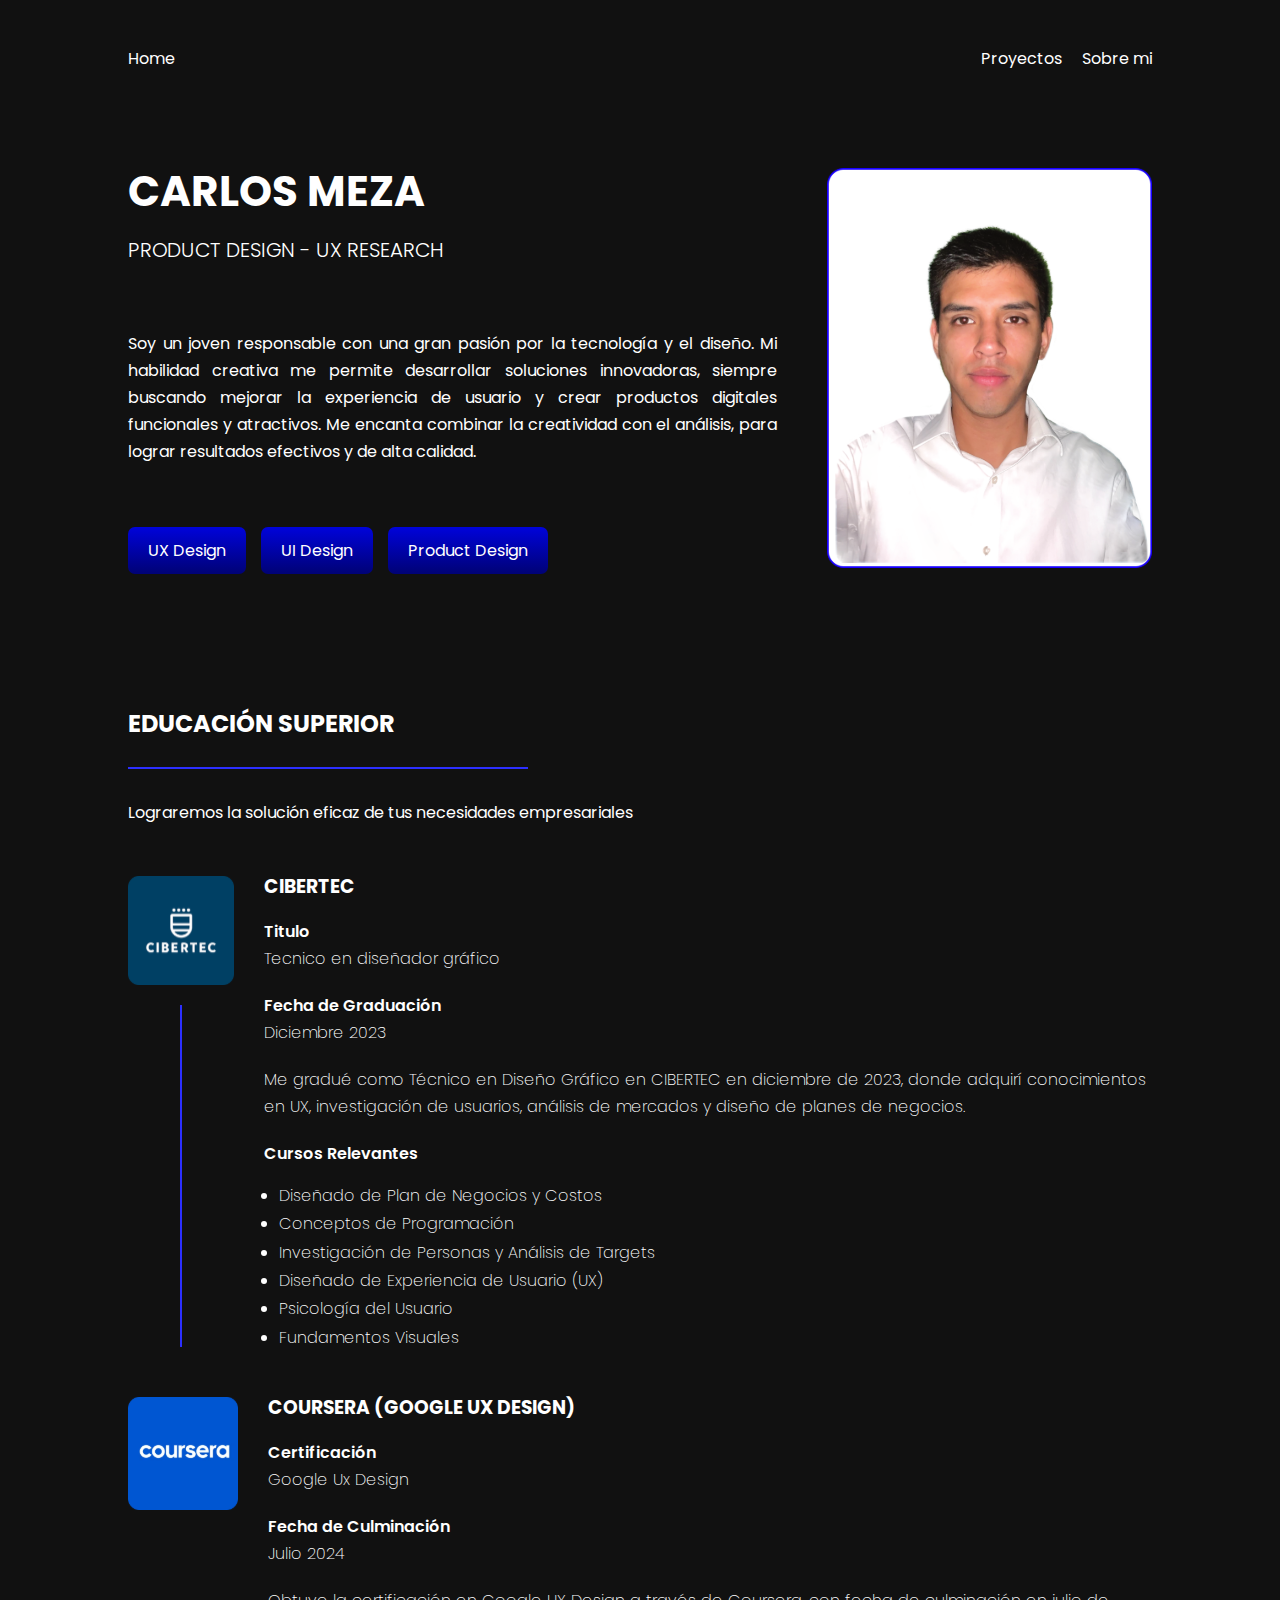
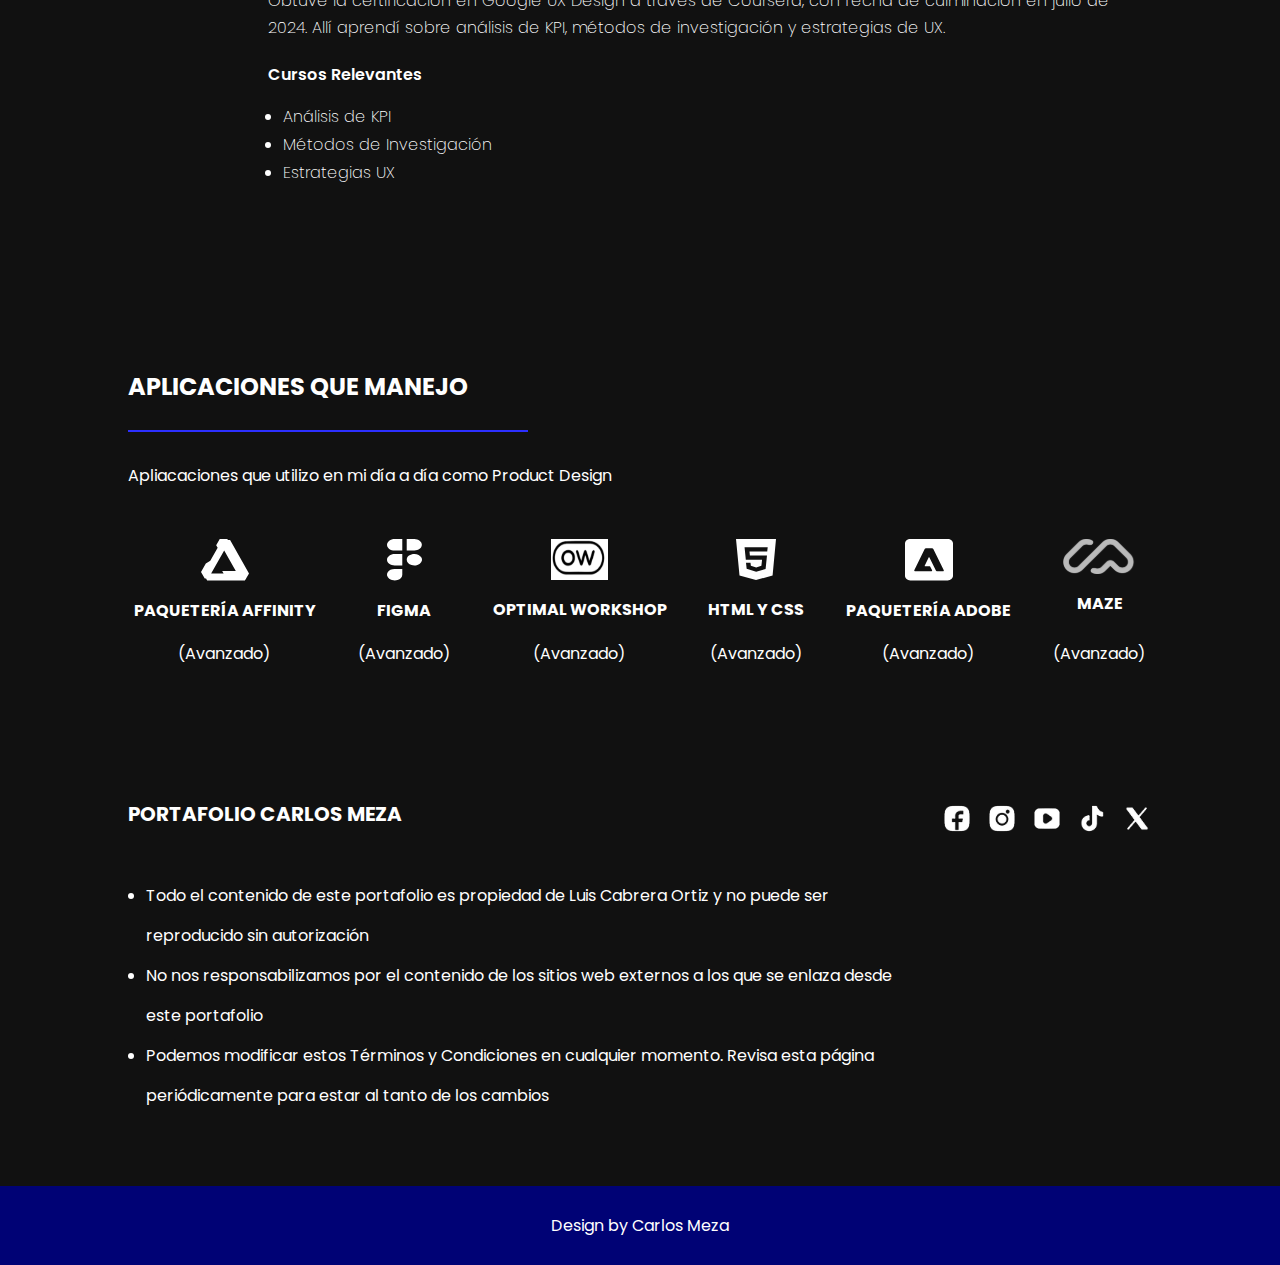
==== Pages/about.html @ 3fe1540d "Nueva Seccion" ====
<!DOCTYPE html>
<html lang="es">
<head>
    <!-- METAINFO -->
    <meta charset="UTF-8">
    <meta name="viewport" content="width=device-width, initial-scale=1.0">
    
    <!-- TIPOGRAFIA -->
    <link rel="preconnect" href="https://fonts.googleapis.com">
    <link rel="preconnect" href="https://fonts.gstatic.com" crossorigin>
    <link href="https://fonts.googleapis.com/css2?family=Poppins:ital,wght@0,100;0,200;0,300;0,400;0,500;0,600;0,700;0,800;0,900;1,100;1,200;1,300;1,400;1,500;1,600;1,700;1,800;1,900&display=swap" rel="stylesheet">

    <!-- ESTILOS -->
    <link rel="stylesheet" href="../Styles/Normalize.css">
    <link rel="stylesheet" href="../Styles/Default.css">
    <link rel="stylesheet" href="../Styles/About.css">
    <link rel="stylesheet" href="../Styles/Nav.css">
    <link rel="stylesheet" href="../Styles/Footer.css">

    <title>About me | Jose</title>
</head>
<body>
    <header>
        <nav>
            <ul class="enlaces__content content">
                <li><a href="../index.html">Home</a></li>
                <li><a href="#">Proyectos</a></li>
                <li><a href="./about.html">Sobre mi</a></li>
            </ul>
        </nav>
        <div class="banner">
            <div class="banner__content content">
                <div class="banner__info">
                    <h1 class="banner__title">Carlos Meza</h1>
                    <p class="banner__cargo">Product design - Ux Research</p>
                    <p class="banner__descripcion">
                        Soy un joven responsable con una gran pasión por la tecnología y el diseño. Mi habilidad creativa me permite desarrollar soluciones innovadoras, siempre buscando mejorar la experiencia de usuario y crear productos digitales funcionales y atractivos. Me encanta combinar la creatividad con el análisis, para lograr resultados efectivos y de alta calidad.
                    </p>
                    <ul>
                        <li><p>UX Design</p></li>
                        <li><p>UI Design</p></li>
                        <li><p>Product Design</p></li>
                    </ul>
                </div>
                <div class="banner__img">
                    <img src="../Media/SOBRE MI/image 209.svg" alt="">
                </div>
            </div>
        </div>
    </header>
    <main>
        <section class="section section--education">
            <div class="content">
                <h2 class="section__title">Educación Superior</h2>
                <p>Lograremos la solución eficaz de tus necesidades empresariales</p>
                <div class="cards--education">
                    <div class="card">
                        <div class="card__img">
                            <img src="../Media/SOBRE MI/image 210.svg" alt="">
                            <div class="content__line">
                                <div class="line"></div>
                            </div>
                        </div>
                        <div class="card__info">
                            <h3 class="card__title">Cibertec</h3>
                            <div class="info__group">
                                <p class="card__subtitle">Titulo</p>
                                <p>Tecnico en diseñador gráfico</p>
                            </div>
                            <div class="info__group">
                                <p class="card__subtitle">Fecha de Graduación</p>
                                <p>Diciembre 2023</p>
                            </div>
                            <p>
                                Me gradué como Técnico en Diseño Gráfico en CIBERTEC en diciembre de 2023, donde adquirí conocimientos en UX, investigación de usuarios, análisis de mercados y diseño de planes de negocios.
                            </p>
                            <p class="card__subtitle">Cursos Relevantes</p>
                            <ul>
                                <li>Diseñado de Plan de Negocios y Costos</li>
                                <li>Conceptos de Programación</li>
                                <li>Investigación de Personas y Análisis de Targets</li>
                                <li>Diseñado de Experiencia de Usuario (UX)</li>
                                <li>Psicología del Usuario</li>
                                <li>Fundamentos Visuales</li>
                            </ul>
                        </div>
                    </div>
                    <div class="card">
                        <div class="card__img">
                            <img src="../Media/SOBRE MI/image 211.svg" alt="">
                        </div>
                        <div class="card__info">
                            <h3 class="card__title">Coursera (Google ux Design)</h3>
                            <div class="info__group">
                                <p class="card__subtitle">Certificación</p>
                                <p>Google Ux Design</p>
                            </div>
                            <div class="info__group">
                                <p class="card__subtitle">Fecha de Culminación</p>
                                <p>Julio  2024</p>
                            </div>
                            <p>
                                Obtuve la certificación en Google UX Design a través de Coursera, con fecha de culminación en julio de 2024. Allí aprendí sobre análisis de KPI, métodos de investigación y estrategias de UX.
                            </p>
                            <p class="card__subtitle">Cursos Relevantes </p>
                            <ul>
                                <li>Análisis de KPI</li>
                                <li>Métodos de Investigación</li>
                                <li>Estrategias  UX</li>
                            </ul>
                        </div>
                    </div>
                </div>
            </div>
        </section>
        <section class="section section--app">
            <div class="content">
                <h2 class="section__title">Aplicaciones que manejo</h2>
                <p>Apliacaciones que utilizo en mi día a día como Product Design</p>
                <div class="cards__app">
                    <div class="card">
                        <div class="card__img">
                            <img src="../Media/SOBRE MI/Vector-2.svg" alt="">
                        </div>
                        <div class="card__info">
                            <p class="card__title">Paquetería Affinity </p>
                            <p class="card__level">(Avanzado)</p>
                        </div>
                    </div>
                    <div class="card">
                        <div class="card__img">
                            <img src="../Media/SOBRE MI/Vector-3.svg" alt="">
                        </div>
                        <div class="card__info">
                            <p class="card__title">Figma</p>
                            <p class="card__level">(Avanzado)</p>
                        </div>
                    </div>
                    <div class="card">
                        <div class="card__img">
                            <img src="../Media/SOBRE MI/image 15.svg" alt="">
                        </div>
                        <div class="card__info">
                            <p class="card__title">optimal workshop</p>
                            <p class="card__level">(Avanzado)</p>
                        </div>
                    </div>
                    <div class="card">
                        <div class="card__img">
                            <img src="../Media/SOBRE MI/Vector-1.svg" alt="">
                        </div>
                        <div class="card__info">
                            <p class="card__title">HTML y CSS</p>
                            <p class="card__level">(Avanzado)</p>
                        </div>
                    </div>
                    <div class="card">
                        <div class="card__img">
                            <img src="../Media/SOBRE MI/Vector.svg" alt="">
                        </div>
                        <div class="card__info">
                            <p class="card__title">Paquetería Adobe</p>
                            <p class="card__level">(Avanzado)</p>
                        </div>
                    </div>
                    <div class="card">
                        <div class="card__img">
                            <img src="../Media/SOBRE MI/image 16.svg" alt="">
                        </div>
                        <div class="card__info">
                            <p class="card__title">Maze</p>
                            <p class="card__level">(Avanzado)</p>
                        </div>
                    </div>
                </div>
            </div>
        </section>
    </main>
    <footer class="footer">
        <div class="footer__content content">
            <div class="footer__info">
                <h3 class="footer__title">Portafolio Carlos Meza</h3>
                <ul>
                    <li>Todo el contenido de este portafolio es propiedad de Luis Cabrera Ortiz y no puede ser reproducido sin autorización</li>
                    <li>No nos responsabilizamos por el contenido de los sitios web externos a los que se enlaza desde este portafolio</li>
                    <li>Podemos modificar estos Términos y Condiciones en cualquier momento. Revisa esta página periódicamente para estar al tanto de los cambios</li>
                </ul>
            </div>
            <div class="footer__enlaces">
                <ul>
                    <li><a href="#"><img src="../Media/Home/facebo.png" alt=""></a></li>
                    <li><a href="#"><img src="../Media/Home/instagram.png" alt=""></a></li>
                    <li><a href="#"><img src="../Media/Home/youtube.png" alt=""></a></li>
                    <li><a href="#"><img src="../Media/Home/tiktok.png" alt=""></a></li>
                    <li><a href="#"><img src="../Media/Home/x.png" alt=""></a></li>
                </ul>
            </div>
        </div>
        <div class="footer__sign">
            <p>Design by <span>Carlos Meza</span></p>
        </div>
    </footer>
</body>
</html>
---- Styles/Default.css ----
:root{
    --bg-color:     #111111;
    --primary-color:#2C2FFF;
    --blue:         #0003DB;
    --dark-blue:    #000275;
    --yellow:       #FFBB00;
    --dark-yellow:  #483500;
    --white:        #ffffff;
    --black:        #000000;

    --primary-font: 'Poppins';
}

html{
    box-sizing: border-box;
    font-size: 62.5%;
}
*,*::before,*::after{
    box-sizing: inherit;
}
body{
    font-family: var(--primary-font);
    font-size: 1.6rem;
    background-color: var(--bg-color);
    color: var(--white);
}
ul{
    list-style: none;
    padding: 0px;
    margin: 0px;
}
img{
    width: 100%;
    object-fit: cover;
    display: block;
}
a{
    display: inline-block;
    text-decoration: none;
}
.content{
    max-width: 1024px;
    margin: 0 auto;
    width: 90%;
}
.section{
    padding: 7rem 0px;
}
.section .section__title{
    text-transform: uppercase;
    max-width: 400px;
    border-bottom: 2px solid var(--primary-color);
    padding-bottom: 3rem;
    margin-bottom: 3rem;
}
h1,h2,h3{
    margin: 0px;
}
p{
    line-height: 2.7rem;
}
---- Styles/About.css ----
/* :::::::::: HEADER ::::::::::*/
/* BANNER */
.banner{
    padding: 5rem 0px;
}
.banner .banner__info{
    display: flex;
    flex-direction: column;
}
.banner .banner__content{
    display: grid;
    grid-template-columns: 2fr 1fr;
    column-gap: 5rem;
}
.banner .banner__title{
    text-transform: uppercase;
    font-size: 4.2rem;
}
.banner .banner__cargo{
    text-transform: uppercase;
    font-size: 2rem;
    font-weight: 300;
}
.banner .banner__descripcion{
    text-align: justify;
    padding: 3rem 0px;
}
.banner ul{
    display: flex;
    column-gap: 1.5rem;
    margin-top: auto;
}
.banner ul p{
    background: linear-gradient(to bottom, var(--blue), var(--dark-blue));
    padding: 1rem 2rem;
    border-radius: 7px;
}
@media(max-width:768px){
    .banner{
        padding: 0px;
    }
    .banner .banner__content{
        display: flex;
        flex-direction: column-reverse;
        row-gap: 7rem;
    }
    .banner .banner__img{
        max-width: 300px;
        margin: 0 auto;
    }
}
@media(max-width:480px){
    .banner .banner__img{
        max-width: 200px;
        margin: 0 auto;
    }
    .banner__title,
    .banner__cargo{
        text-align: center;
    }
    .banner .banner__title{
        font-size: 3.2rem;
    }
    .banner ul{
        justify-content: center;
    }
    .banner ul p{
        font-size: 1.2rem;
    }
}

/* :::::::::: SECTION:EDUCATION ::::::::::*/
.section--education .cards--education{
    display: flex;
    flex-direction: column;
    row-gap: 5rem;
    margin: 5rem 0px;
}
.cards--education .card{
    display: flex;
    column-gap: 3rem;
}
.cards--education .card__img{
    display: flex;
    flex-direction: column;
}
.cards--education .card__img .content__line{
    display: flex;
    height: 100%;
    justify-content: center;
    margin-top: 2rem;
    position: relative;
}
.cards--education .content__line .line{
    content: "";
    height: 100%;
    width: 2px;
    background-color: var(--primary-color);
}
.cards--education .card__title{
    text-transform: uppercase;
}
.cards--education .card__info{
    display: flex;
    flex-direction: column;
    row-gap: 2rem;
}
.cards--education .card__info p,
.cards--education .card__info li{
    margin: 0px;
    font-weight: 200;
}
.cards--education .card__info .card__subtitle{
    font-weight: 600;
}
.cards--education .card__info ul{
    padding-left: 1.5rem;
    display: flex;
    flex-direction: column;
    row-gap: 1rem;
    list-style: disc;
}
@media(max-width:480px){
    .cards--education .card__info p{
        text-align: justify;
    }
}

/* :::::::::: SECTION:APP ::::::::::*/
.section--app .cards__app{
    display: flex;
    flex-wrap: wrap;
    margin: 5rem 0px;
    column-gap: 3rem;
    row-gap: 5rem;
}
.section--app .cards__app .card{
    flex-grow: 1;
    display: flex;
    flex-direction: column;
    align-items: center;
    text-align: center;
}
.section--app .cards__app .card__title{
    text-transform: uppercase;
    font-weight: 700;
}
.section--app .cards__app img{
    max-width: 10rem;
}
.section--app .cards__app .card__info{
    flex-grow: 1;
    display: flex;
    flex-direction: column;
}
.section--app .cards__app .card__level{
    margin-top: auto;
}
@media(max-width:480px){
    .section--app .cards__app{
        display: grid;
        grid-template-columns: repeat(2,1fr);
    }
}
---- Styles/Nav.css ----
/* NAV */
.enlaces__content{
    display: flex;
    justify-content: flex-end;
    column-gap: 2rem;
}
.enlaces__content a{
    color: var(--white);
    padding: 5rem 0px;
}
.enlaces__content li:first-child{
    margin-right: auto;
}
@media(max-width:480px){
    .enlaces__content{
        justify-content: center;
    }
    .enlaces__content li:first-child{
        margin-right: 0px;
    }
}
---- Styles/Footer.css ----
/* :::::::::: FOOTER :::::::::: */
.footer__content{
    display: flex;
    column-gap: 5rem;
}
/* INFO */
.footer__info .footer__title{
    text-transform: uppercase;
    font-size: 2rem;
}
.footer__info ul{
    margin: 5rem 0px 0px 1.8rem;
    list-style: disc;
    line-height: 4rem;
    display: flex;
    flex-direction: column;
}
/* ENLACES */
.footer__content{
    padding-bottom: 7rem;
}
.footer__enlaces ul{
    display: flex;
    column-gap: 1.5rem;
}
.footer__enlaces ul img{
    width: 3rem;
}
.footer__sign{
    width: 100%;
    background-color: var(--dark-blue);
    text-align: center;
    padding: 1rem 0px;
}
@media(max-width:480px){
    .footer__content{
        flex-direction: column;
    }
    .footer__info ul{
        margin: 3rem 0px 0px 1.8rem;
        text-align: justify;
        row-gap: 2rem;
    }
    .footer__enlaces ul{
        margin-top: 3rem;
        justify-content: center;
    }
}
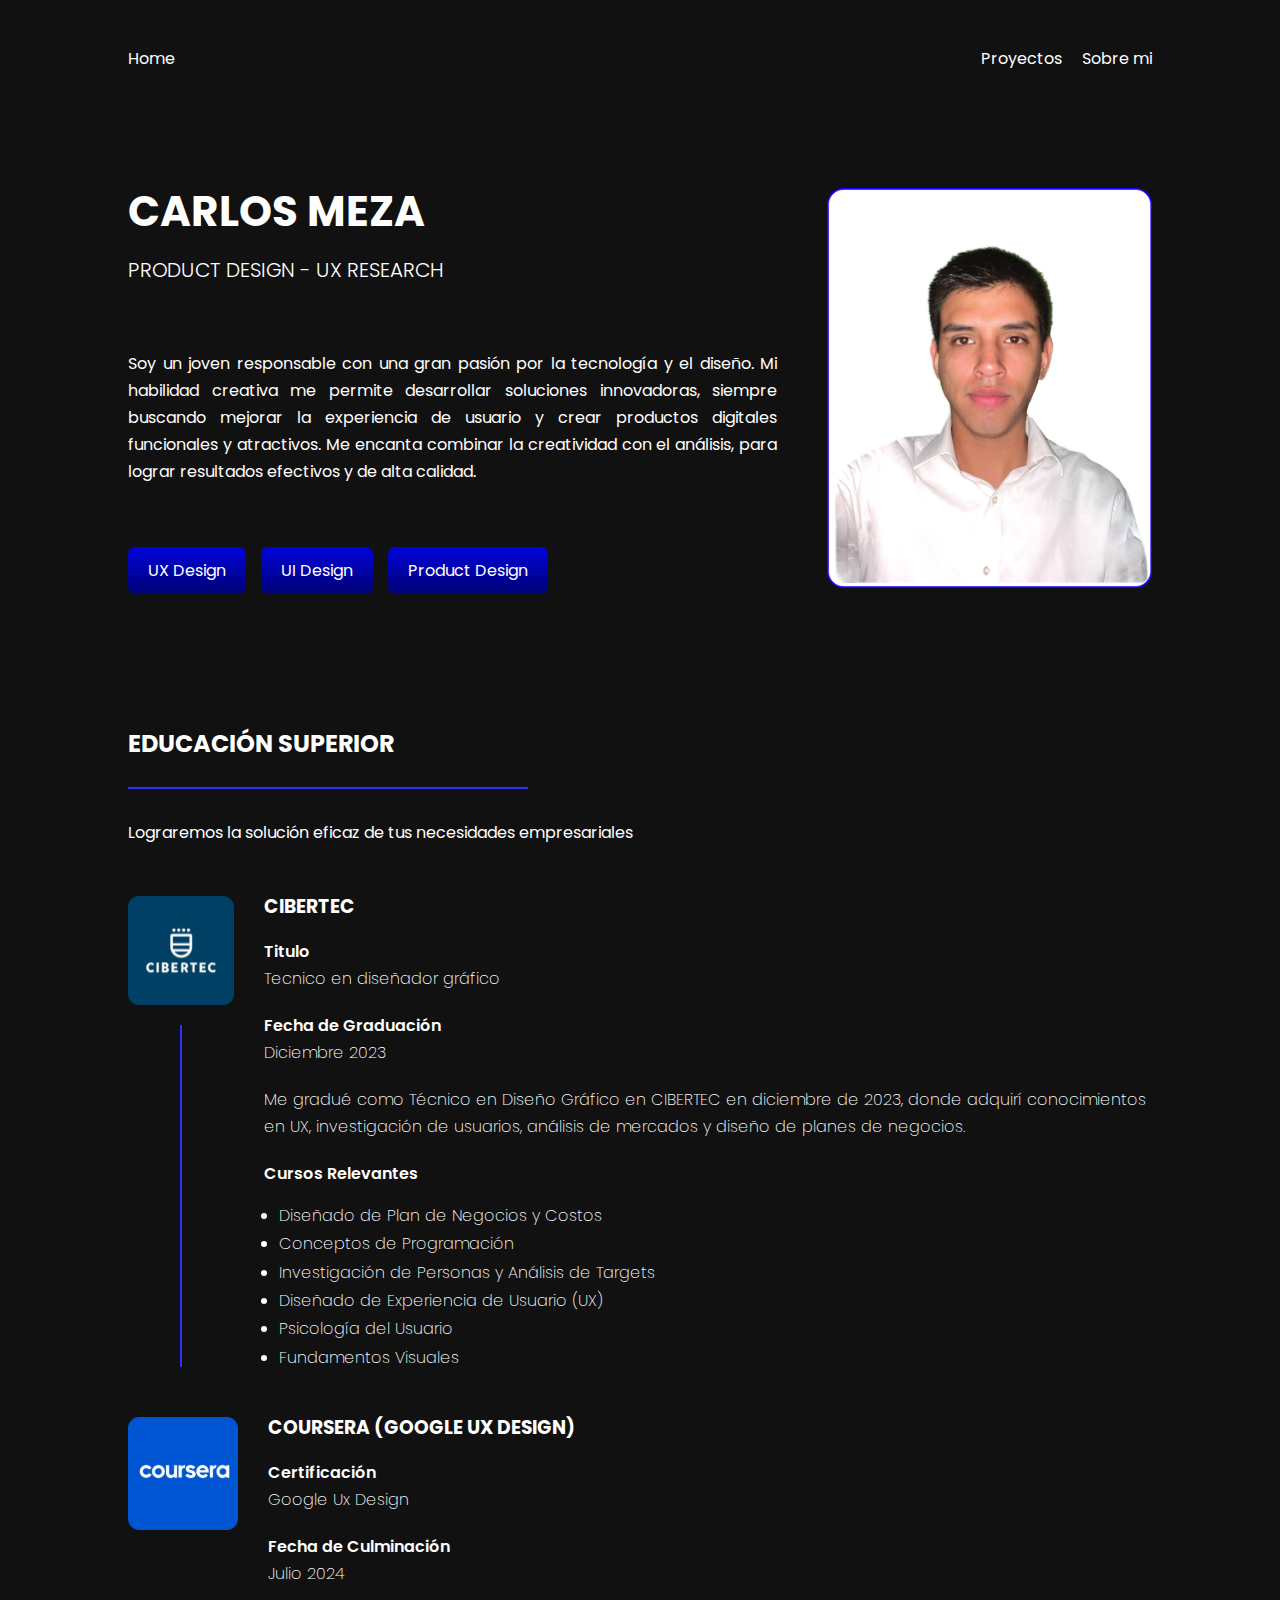
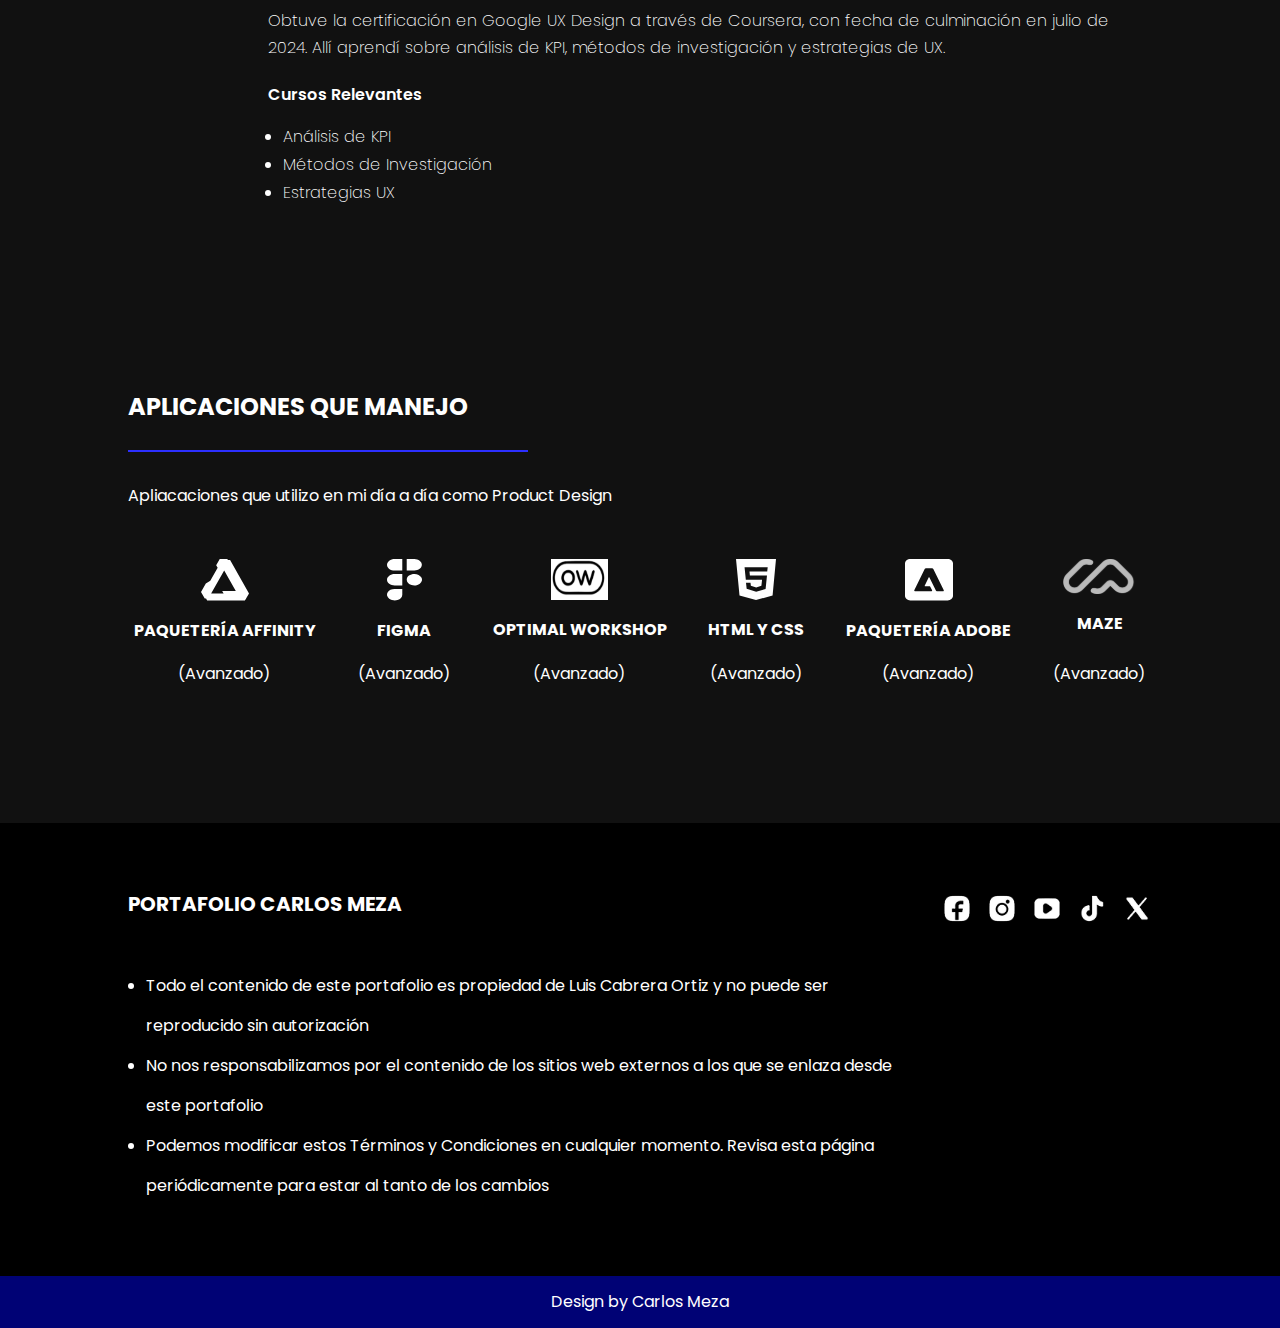
==== commit 90c1cf6d: "Proyecto Finalizado" ====
--- a/Pages/about.html
+++ b/Pages/about.html
@@ -9,6 +9,9 @@
     <link rel="preconnect" href="https://fonts.googleapis.com">
     <link rel="preconnect" href="https://fonts.gstatic.com" crossorigin>
     <link href="https://fonts.googleapis.com/css2?family=Poppins:ital,wght@0,100;0,200;0,300;0,400;0,500;0,600;0,700;0,800;0,900;1,100;1,200;1,300;1,400;1,500;1,600;1,700;1,800;1,900&display=swap" rel="stylesheet">
+
+    <!-- FAVICON -->
+    <link rel="shortcut icon" href="../Media/Home/logo.png" type="image/x-icon">
 
     <!-- ESTILOS -->
     <link rel="stylesheet" href="../Styles/Normalize.css">
@@ -23,9 +26,17 @@
     <header>
         <nav>
             <ul class="enlaces__content content">
-                <li><a href="../index.html">Home</a></li>
-                <li><a href="#">Proyectos</a></li>
-                <li><a href="./about.html">Sobre mi</a></li>
+                <li><a href="../index.html" class="link--main">Home</a></li>
+                <li class="enlace--proyecto">
+                    <a href="#" class="link--main link--proyectos">Proyectos</a>
+                    <ul class="subenlaces__content">
+                        <li><a href="./geosatelital.html">Geosatelital</a></li>
+                        <li><a href="./satelock.html">Sate Lock</a></li>
+                        <li><a href="./seller.html">Seller</a></li>
+                        <li><a href="./levelTour.html">Level Tour</a></li>
+                    </ul>
+                </li>
+                <li><a href="./about.html" class="link--main">Sobre mi</a></li>
             </ul>
         </nav>
         <div class="banner">
@@ -33,6 +44,9 @@
                 <div class="banner__info">
                     <h1 class="banner__title">Carlos Meza</h1>
                     <p class="banner__cargo">Product design - Ux Research</p>
+                    <div class="banner__img--responsive">
+                        <img src="../Media/SOBRE MI/image 209.svg" alt="">
+                    </div>
                     <p class="banner__descripcion">
                         Soy un joven responsable con una gran pasión por la tecnología y el diseño. Mi habilidad creativa me permite desarrollar soluciones innovadoras, siempre buscando mejorar la experiencia de usuario y crear productos digitales funcionales y atractivos. Me encanta combinar la creatividad con el análisis, para lograr resultados efectivos y de alta calidad.
                     </p>
--- a/Styles/Default.css
+++ b/Styles/Default.css
@@ -53,6 +53,21 @@
     padding-bottom: 3rem;
     margin-bottom: 3rem;
 }
+.section .section__title--proyecto{
+    text-transform: uppercase;
+    border-bottom: 2px solid var(--white);
+    padding-bottom: 3rem;
+    max-width: 45rem;
+}
+@media(max-width:480px){
+    .section .section__title--proyecto{
+        font-size: 2.2rem;
+        line-height: 4rem;
+    }
+}
+.section__title--proyecto.wd--100{
+    max-width: 100%;
+}
 h1,h2,h3{
     margin: 0px;
 }
--- a/Styles/About.css
+++ b/Styles/About.css
@@ -11,6 +11,9 @@
     display: grid;
     grid-template-columns: 2fr 1fr;
     column-gap: 5rem;
+}
+.banner .banner__img--responsive{
+    display: none;
 }
 .banner .banner__title{
     text-transform: uppercase;
@@ -44,19 +47,23 @@
         flex-direction: column-reverse;
         row-gap: 7rem;
     }
+    .banner__title,
+    .banner__cargo{
+        text-align: center;
+    }
+    .banner .banner__img--responsive{
+        display: block;
+        max-width: 28rem;
+        margin: 0 auto;
+    }
     .banner .banner__img{
-        max-width: 300px;
-        margin: 0 auto;
+        display: none;
     }
 }
 @media(max-width:480px){
     .banner .banner__img{
         max-width: 200px;
         margin: 0 auto;
-    }
-    .banner__title,
-    .banner__cargo{
-        text-align: center;
     }
     .banner .banner__title{
         font-size: 3.2rem;
--- a/Styles/Nav.css
+++ b/Styles/Nav.css
@@ -3,19 +3,56 @@
     display: flex;
     justify-content: flex-end;
     column-gap: 2rem;
-}
-.enlaces__content a{
-    color: var(--white);
     padding: 5rem 0px;
 }
-.enlaces__content li:first-child{
+.enlaces__content .link--main{
+    color: var(--white);
+    padding-bottom: 2rem;
+}
+.enlaces__content>li:first-child{
     margin-right: auto;
 }
+.enlaces__content .enlace--proyecto{
+    position: relative;
+}
+.enlaces__content .enlace--proyecto:hover .subenlaces__content{
+    opacity: 1;
+}
+.enlaces__content .enlace--proyecto:hover .subenlaces__content a:hover{
+    font-weight: 500;
+}
+.subenlaces__content{
+    position: absolute;
+    top: 100%;
+    background-color: var(--white);
+    border-radius: 8px;
+    padding: 1.5rem 3rem;
+    display: flex;
+    flex-direction: column;
+    row-gap: 1rem;
+    opacity: 0;
+    transition: all ease-in-out .3s;
+}
+.subenlaces__content::before{
+    content: '';
+    width: 0;
+    height: 0;
+    border-right: 12px solid transparent;
+    border-bottom: 20px solid var(--white);
+    border-left: 12px solid transparent;
+    top: -15px;
+    position: absolute;
+}
+.subenlaces__content a{
+    color: var(--black);
+
+}
+
 @media(max-width:480px){
     .enlaces__content{
         justify-content: center;
     }
-    .enlaces__content li:first-child{
+    .enlaces__content>li:first-child{
         margin-right: 0px;
     }
 }--- a/Styles/Footer.css
+++ b/Styles/Footer.css
@@ -1,7 +1,11 @@
 /* :::::::::: FOOTER :::::::::: */
+footer{
+    background-color: var(--black);
+}
 .footer__content{
     display: flex;
     column-gap: 5rem;
+    padding: 7rem 0px;
 }
 /* INFO */
 .footer__info .footer__title{
@@ -16,9 +20,6 @@
     flex-direction: column;
 }
 /* ENLACES */
-.footer__content{
-    padding-bottom: 7rem;
-}
 .footer__enlaces ul{
     display: flex;
     column-gap: 1.5rem;
@@ -32,13 +33,15 @@
     text-align: center;
     padding: 1rem 0px;
 }
+.footer__sign p{
+    line-height: 0px;
+}
 @media(max-width:480px){
     .footer__content{
         flex-direction: column;
     }
     .footer__info ul{
         margin: 3rem 0px 0px 1.8rem;
-        text-align: justify;
         row-gap: 2rem;
     }
     .footer__enlaces ul{
